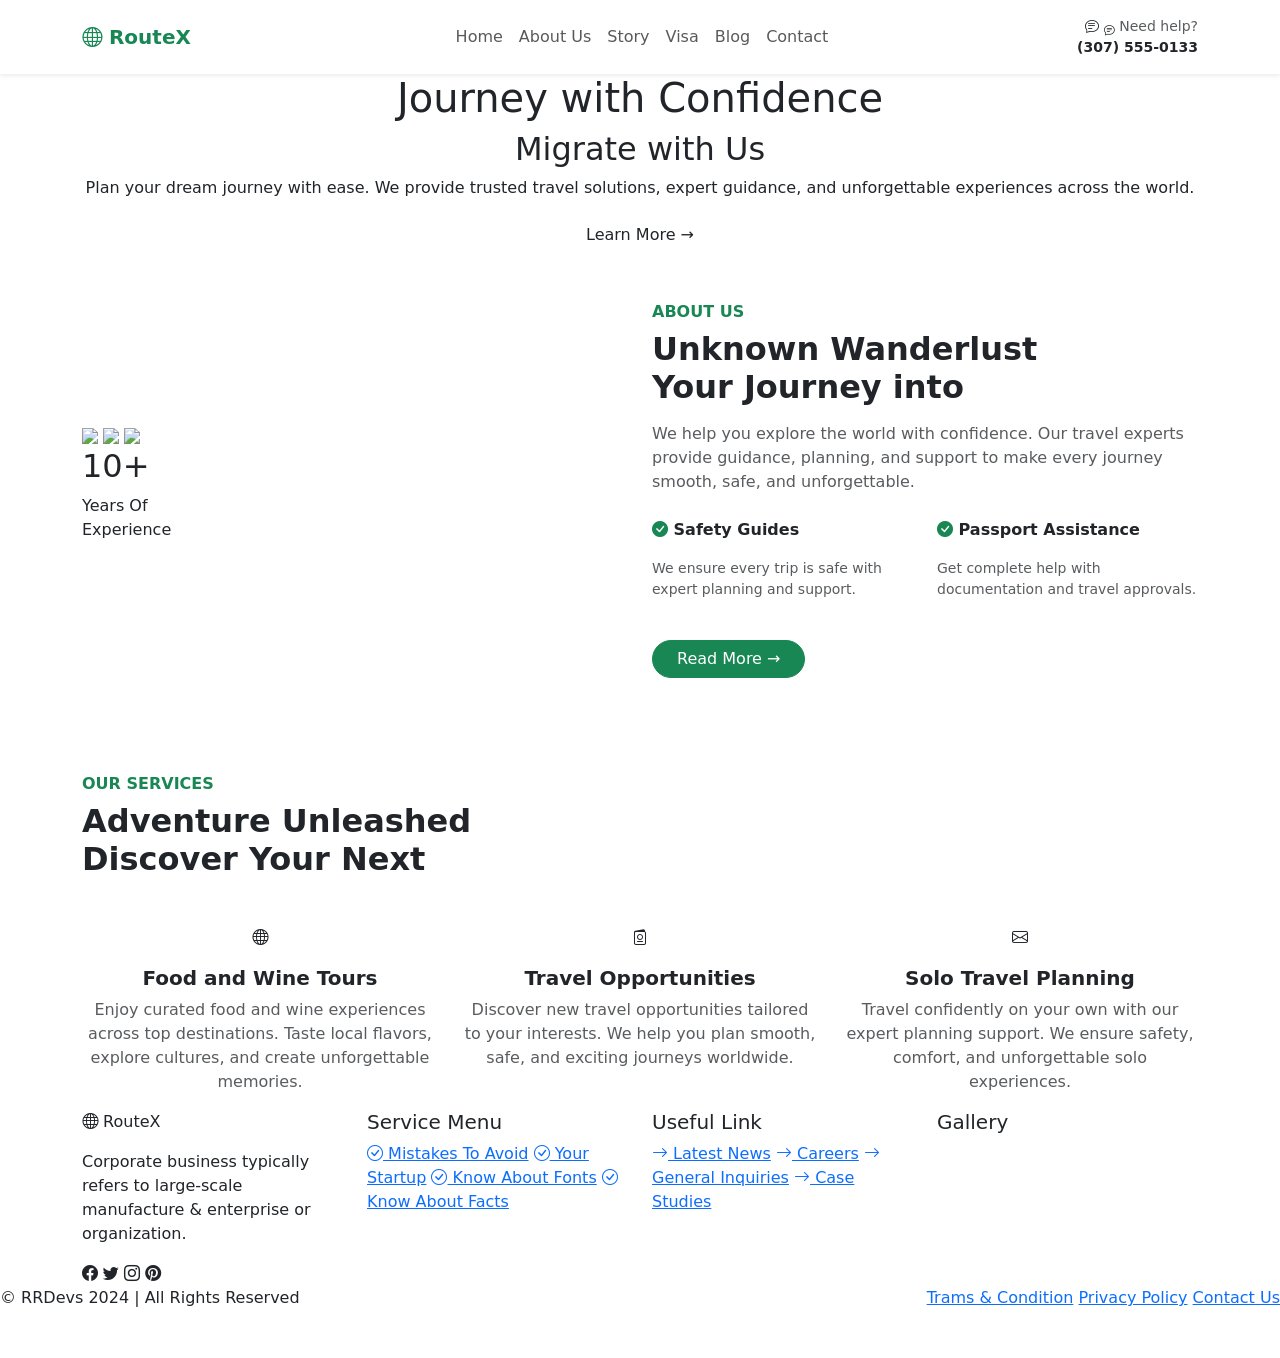
==== index..html @ 97e517a1 "Add files via upload" ====
<!DOCTYPE html>
<html lang="en">
<head>
<meta charset="UTF-8">
<meta name="viewport" content="width=device-width, initial-scale=1.0">

<title>RouteX Travel</title>

<!-- Bootstrap -->
<link href="https://cdn.jsdelivr.net/npm/bootstrap@5.3.0/dist/css/bootstrap.min.css" rel="stylesheet">

<!-- Icons -->
<link href="https://cdn.jsdelivr.net/npm/bootstrap-icons@1.11.3/font/bootstrap-icons.css" rel="stylesheet">

<!-- Custom CSS -->
<link rel="stylesheet" href="style34.css">

</head>

<body>

<!-- HEADER -->
<header class="navbar navbar-expand-lg bg-white shadow-sm py-3">
<div class="container">

<a class="navbar-brand fw-bold text-success" href="#">
<i class="bi bi-globe"></i> RouteX
</a>

<button class="navbar-toggler" data-bs-toggle="collapse" data-bs-target="#nav">
<span class="navbar-toggler-icon"></span>
</button>

<div class="collapse navbar-collapse" id="nav">

<ul class="navbar-nav mx-auto">
<li class="nav-item"><a class="nav-link" href="#">Home</a></li>
<li class="nav-item"><a class="nav-link" href="#">About Us</a></li>
<li class="nav-item"><a class="nav-link" href="#">Story</a></li>
<li class="nav-item"><a class="nav-link" href="#">Visa</a></li>
<li class="nav-item"><a class="nav-link" href="#">Blog</a></li>
<li class="nav-item"><a class="nav-link" href="#">Contact</a></li>
</ul>

<div class="d-flex align-items-center gap-3">
<div class="text-end small">
  <span><i class="bi bi-chat-text"></i></span>
  <sub><i class="bi bi-chat-text"></i></sub>
<span class="text-muted">Need help?</span><br>
<strong>(307) 555-0133</strong>
</div>
</div>

</div>
</div>
</header>


<!-- HERO SECTION -->
<section class="hero">

<div class="overlay"></div>

<div class="container hero-content text-center">

<h1 class="main-title">
Journey with Confidence
</h1>

<h2 class="sub-title">
Migrate with Us
</h2>

<p class="hero-text">
Plan your dream journey with ease. We provide trusted travel solutions,
expert guidance, and unforgettable experiences across the world.
</p>

<button class="btn hero-btn">
Learn More →
</button>

</div>

</section>
<!-- ABOUT SECTION -->
<section class="about-section py-5">
<div class="container">
<div class="row align-items-center">

<!-- LEFT IMAGES -->
<div class="col-md-6 position-relative about-images">

<img src="https://images.unsplash.com/photo-1773723055881-6bd2a4f85cea?w"class="img1">

<img src="https://images.unsplash.com/photo-1521737604893-d14cc237f11d"
class="img2">

<img src="https://images.unsplash.com/photo-1573164713714-d95e436ab8d6"
class="img3">

<div class="experience-box">
<h2>10+</h2>
<p>Years Of<br>Experience</p>
</div>

</div>


<!-- RIGHT CONTENT -->
<div class="col-md-6">

<h6 class="text-success fw-bold mb-2">ABOUT US</h6>

<h2 class="fw-bold mb-3">
Unknown Wanderlust <br>
Your Journey into
</h2>

<p class="text-muted mb-4">
We help you explore the world with confidence. Our travel experts
provide guidance, planning, and support to make every journey smooth,
safe, and unforgettable.
</p>

<div class="row mb-4">

<div class="col-6">
<p class="fw-semibold">
<i class="bi bi-check-circle-fill text-success"></i>
Safety Guides
</p>
<p class="text-muted small">
We ensure every trip is safe with expert planning and support.
</p>
</div>

<div class="col-6">
<p class="fw-semibold">
<i class="bi bi-check-circle-fill text-success"></i>
Passport Assistance
</p>
<p class="text-muted small">
Get complete help with documentation and travel approvals.
</p>
</div>

</div>

<button class="btn btn-success rounded-pill px-4">
Read More →
</button>

</div>

</div>
</div>
</section>
<!-- SERVICES SECTION -->
<section class="services-section py-5">
<div class="container">

<!-- TITLE -->
<div class="mb-5">
<h6 class="text-success fw-bold">OUR SERVICES</h6>
<h2 class="fw-bold service-title">
Adventure Unleashed <br> Discover Your Next
</h2>
</div>

<!-- CARDS -->
<div class="row g-4">

<!-- CARD 1 -->
<div class="col-md-4">
<div class="service-card text-center">

<div class="icon-box">
<i class="bi bi-globe"></i>
</div>

<h5 class="fw-bold mt-3">Food and Wine Tours</h5>

<p class="text-muted">
Enjoy curated food and wine experiences across top destinations.
Taste local flavors, explore cultures, and create unforgettable memories.
</p>

</div>
</div>

<!-- CARD 2 -->
<div class="col-md-4">
<div class="service-card text-center">

<div class="icon-box">
<i class="bi bi-passport"></i>
</div>

<h5 class="fw-bold mt-3">Travel Opportunities</h5>

<p class="text-muted">
Discover new travel opportunities tailored to your interests.
We help you plan smooth, safe, and exciting journeys worldwide.
</p>

</div>
</div>

<!-- CARD 3 -->
<div class="col-md-4">
<div class="service-card text-center">

<div class="icon-box">
<i class="bi bi-envelope"></i>
</div>

<h5 class="fw-bold mt-3">Solo Travel Planning</h5>

<p class="text-muted">
Travel confidently on your own with our expert planning support.
We ensure safety, comfort, and unforgettable solo experiences.
</p>

</div>
</div>

</div>

</div>
<!-- Footer -->
<footer class="footer">
  <div class="container">
    <div class="row">

      <!-- Logo + About -->
      <div class="col-md-3">
        <div class="logo mb-3">
          <i class="bi bi-globe"></i> RouteX
        </div>
        <p>
          Corporate business typically refers to large-scale manufacture & enterprise or organization.
        </p>

        <div class="social-icons mt-3">
          <i class="bi bi-facebook"></i>
          <i class="bi bi-twitter"></i>
          <i class="bi bi-instagram"></i>
          <i class="bi bi-pinterest"></i>
        </div>
      </div>

      <!-- Service Menu -->
      <div class="col-md-3">
        <h5>Service Menu</h5>
        <a href="#"><i class="bi bi-check-circle"></i> Mistakes To Avoid</a>
        <a href="#"><i class="bi bi-check-circle"></i> Your Startup</a>
        <a href="#"><i class="bi bi-check-circle"></i> Know About Fonts</a>
        <a href="#"><i class="bi bi-check-circle"></i> Know About Facts</a>
      </div>

      <!-- Useful Links -->
      <div class="col-md-3">
        <h5>Useful Link</h5>
        <a href="#"><i class="bi bi-arrow-right"></i> Latest News</a>
        <a href="#"><i class="bi bi-arrow-right"></i> Careers</a>
        <a href="#"><i class="bi bi-arrow-right"></i> General Inquiries</a>
        <a href="#"><i class="bi bi-arrow-right"></i> Case Studies</a>
      </div>

      <!-- Gallery -->
       <!-- Gallery -->
      <div class="col-md-3">
        <h5>Gallery</h5>
        <div class="row gallery">
          <div class="col-4"><img src="https://plus.unsplash.com/premium_photo-1733760125440-e20199e6dc11?w" alt=""></div>
          <div class="col-4"><img src="https://images.unsplash.com/photo-1773060897328-9091387ec521?w=" alt=""></div>
          <div class="col-4"><img src="https://images.unsplash.com/photo-1774084930632-fe6b5d7f785f?w=" alt=""></div>
          <div class="col-4"><img src="https://images.unsplash.com/photo-1773311583232-0a5765cf08ac?w=" alt=""></div>
          <div class="col-4"><img src="https://images.unsplash.com/photo-1773613007108-59908c91e6c9?w=" alt=""></div>
          <div class="col-4"><img src=https://media.istockphoto.com/id/843542714/photo/travel-destination" alt=""></div>
        </div>
      </div>

    </div>
  </div>

    <!-- Bottom -->
    <div class="footer-bottom d-flex justify-content-between flex-wrap">
      <div>© RRDevs 2024 | All Rights Reserved</div>
      <div>
        <a href="#">Trams & Condition</a>
        <a href="#">Privacy Policy</a>
        <a href="#">Contact Us</a>
      </div>
    </div>

  </div>
</footer>



<!-- Bootstrap JS -->
<script src="https://cdn.jsdelivr.net/npm/bootstrap@5.3.0/dist/js/bootstrap.bundle.min.js"></script>

</body>
</html>
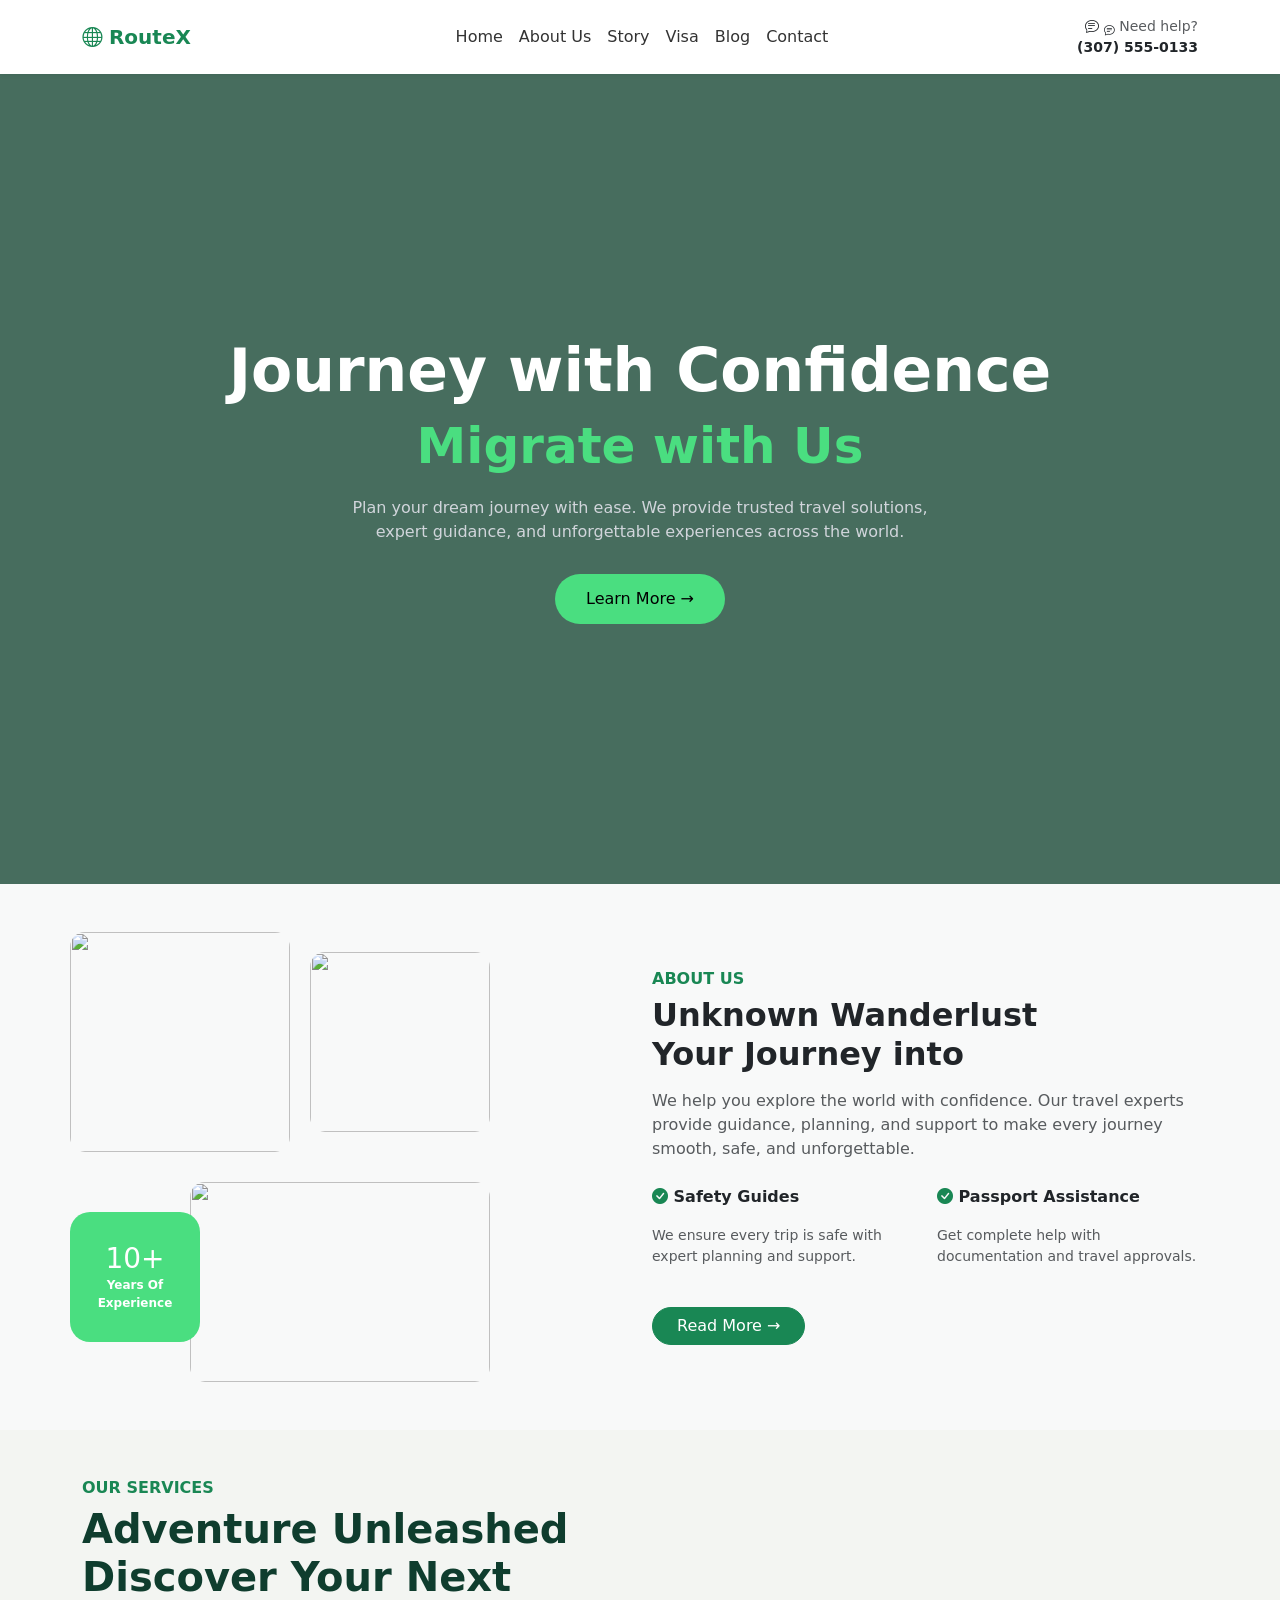
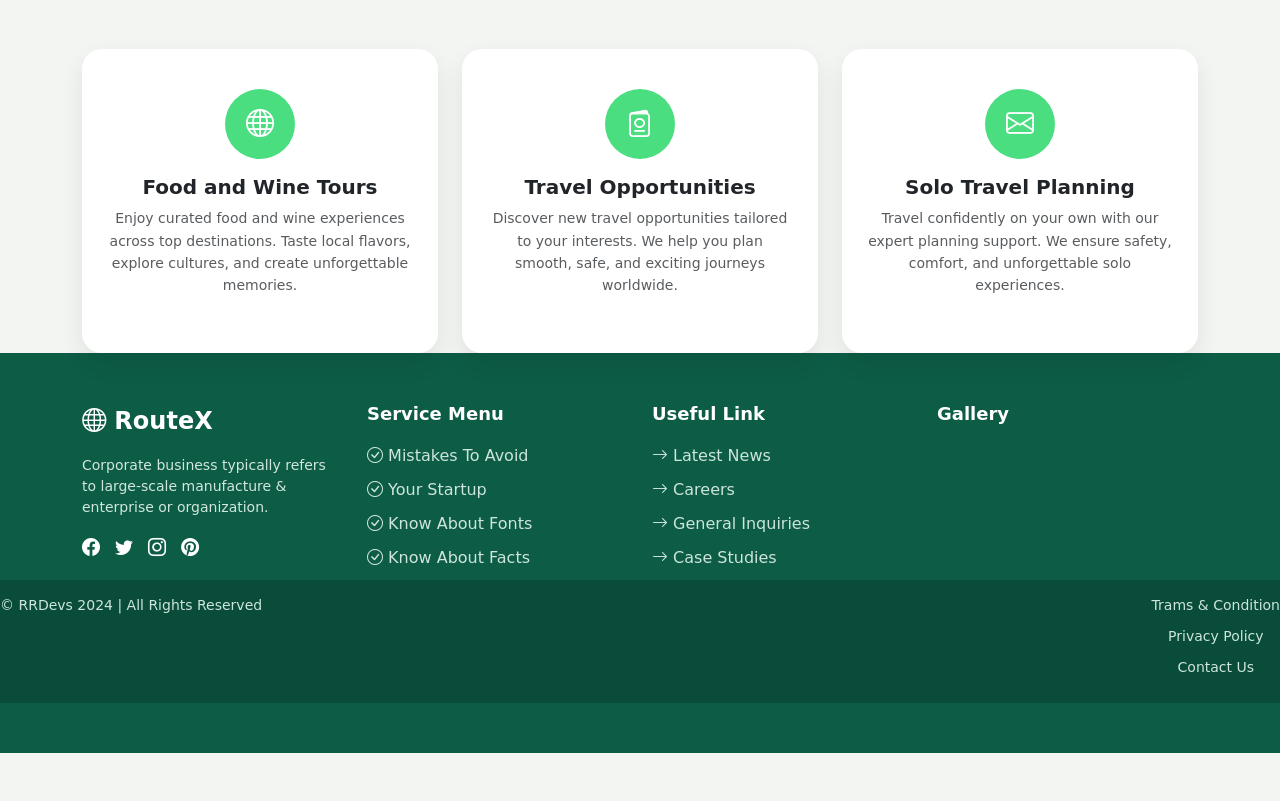
==== commit 2b119b06: "Add files via upload" ====
--- a/index..html
+++ b/index..html
@@ -278,8 +278,8 @@
           <div class="col-4"><img src="https://images.unsplash.com/photo-1773060897328-9091387ec521?w=" alt=""></div>
           <div class="col-4"><img src="https://images.unsplash.com/photo-1774084930632-fe6b5d7f785f?w=" alt=""></div>
           <div class="col-4"><img src="https://images.unsplash.com/photo-1773311583232-0a5765cf08ac?w=" alt=""></div>
-          <div class="col-4"><img src="https://images.unsplash.com/photo-1773613007108-59908c91e6c9?w=" alt=""></div>
-          <div class="col-4"><img src=https://media.istockphoto.com/id/843542714/photo/travel-destination" alt=""></div>
+          <div class="col-4"><img src="https://images.unsplash.com/photo-1520250497591-112f2f40a3f4?w=50" alt=""></div>
+          <div class="col-4"><img src="https://images.unsplash.com/photo-1578592439618-cbe39942ff0a?w=500" alt=""></div>
         </div>
       </div>
 
--- a/style34.css
+++ b/style34.css
@@ -0,0 +1,290 @@
+
+
+/* HERO SECTION */
+.hero {
+  position: relative;
+  height: 90vh;
+  background: url('https://images.unsplash.com/photo-1506765515384-028b60a970df') no-repeat center center/cover;
+  display: flex;
+  align-items: center;
+}
+
+/* DARK GREEN OVERLAY */
+.overlay {
+  position: absolute;
+  width: 100%;
+  height: 100%;
+  background: rgba(10, 60, 40, 0.75);
+}
+
+/* CONTENT */
+.hero-content {
+  position: relative;
+  color: white;
+  z-index: 2;
+}
+
+/* TITLE */
+.main-title {
+  font-size: 60px;
+  font-weight: 700;
+  margin-bottom: 10px;
+}
+
+/* GREEN TEXT */
+.sub-title {
+  font-size: 50px;
+  font-weight: 700;
+  color: #4ade80;
+  margin-bottom: 20px;
+}
+
+/* PARAGRAPH */
+.hero-text {
+  max-width: 600px;
+  margin: auto;
+  font-size: 16px;
+  color: #d1d5db;
+  margin-bottom: 30px;
+}
+
+/* BUTTON */
+.hero-btn {
+  background: #4ade80;
+  color: black;
+  padding: 12px 30px;
+  border-radius: 30px;
+  font-weight: 500;
+}
+
+.hero-btn:hover {
+  background: #22c55e;
+  color: white;
+}
+
+/* NAVBAR LINK STYLE */
+.nav-link {
+  color: #333;
+  font-weight: 500;
+}
+
+.nav-link:hover {
+  color: #16a34a;
+}
+/* ABOUT SECTION */
+.about-section {
+  background: #f8f9f9;
+}
+
+/* IMAGE LAYOUT */
+.about-images {
+  min-height: 450px;
+}
+
+/* IMAGE STYLES */
+.about-images img {
+  border-radius: 15px;
+  object-fit: cover;
+  position: absolute;
+}
+
+/* TOP LEFT IMAGE */
+.img1 {
+  width: 220px;
+  height: 220px;
+  top: 0;
+  left: 0;
+}
+
+/* TOP RIGHT IMAGE */
+.img2 {
+  width: 180px;
+  height: 180px;
+  top: 20px;
+  left: 240px;
+}
+
+/* BOTTOM IMAGE */
+.img3 {
+  width: 300px;
+  height: 200px;
+  bottom: 0;
+  left: 120px;
+}
+
+/* GREEN EXPERIENCE BOX */
+.experience-box {
+  position: absolute;
+  bottom: 40px;
+  left: 0;
+  background: #4ade80;
+  color: white;
+  width: 130px;
+  height: 130px;
+  border-radius: 20px;
+  display: flex;
+  flex-direction: column;
+  justify-content: center;
+  align-items: center;
+  font-weight: bold;
+}
+
+.experience-box h2 {
+  margin: 0;
+  font-size: 28px;
+}
+
+.experience-box p {
+  margin: 0;
+  font-size: 12px;
+  text-align: center;
+}
+/* SERVICES SECTION */
+.services-section {
+  background: #f3f5f2;
+}
+
+/* TITLE */
+.service-title {
+  font-size: 40px;
+  color: #0f3d2e;
+}
+
+/* CARD */
+.service-card {
+  background: white;
+  padding: 40px 25px;
+  border-radius: 20px;
+  box-shadow: 0 10px 25px rgba(0,0,0,0.08);
+  transition: 0.3s;
+}
+
+/* HOVER EFFECT */
+.service-card:hover {
+  transform: translateY(-8px);
+}
+
+/* ICON CIRCLE */
+.icon-box {
+  width: 70px;
+  height: 70px;
+  background: #4ade80;
+  color: white;
+  font-size: 28px;
+  border-radius: 50%;
+  display: flex;
+  align-items: center;
+  justify-content: center;
+  margin: auto;
+}
+
+/* TEXT */
+.service-card p {
+  font-size: 14px;
+  line-height: 1.6;
+}
+body {
+    margin: 0;
+    padding: 0;
+}
+
+.footer {
+    background-color: #0b5d3b;
+    color: #ffffff;
+    padding: 60px 0 20px;
+}
+
+.footer h5 {
+    font-size: 18px;
+    font-weight: 600;
+    margin-bottom: 20px;
+}
+
+.footer p {
+    font-size: 14px;
+    color: #d1e7dd;
+}
+
+.footer ul {
+    list-style: none;
+    padding: 0;
+}
+
+.footer ul li {
+    margin-bottom: 10px;
+    font-size: 14px;
+}
+
+.footer ul li i {
+    color: #7ed957;
+    margin-right: 8px;
+}
+
+.footer a {
+    text-decoration: none;
+    color: #d1e7dd;
+}
+
+.footer a:hover {
+    color: #ffffff;
+}
+
+.social-icons a {
+    color: #ffffff;
+    margin-right: 10px;
+    font-size: 16px;
+}
+
+.footer {
+      background-color: #0d5c46;
+      color: #fff;
+      padding: 50px 0;
+    }
+
+    .footer h5 {
+      font-weight: 600;
+      margin-bottom: 20px;
+    }
+
+    .footer a {
+      color: #cde5dc;
+      text-decoration: none;
+      display: block;
+      margin-bottom: 10px;
+      transition: 0.3s;
+    }
+
+    .footer a:hover {
+      color: #fff;
+      padding-left: 5px;
+    }
+
+    .footer .logo {
+      font-size: 24px;
+      font-weight: bold;
+    }
+
+    .social-icons i {
+      font-size: 18px;
+      margin-right: 10px;
+      cursor: pointer;
+      transition: 0.3s;
+    }
+
+    .social-icons i:hover {
+      color: #a6f0d0;
+    }
+
+    .gallery img {
+      width: 100%;
+      border-radius: 8px;
+      margin-bottom: 10px;
+    }
+
+    .footer-bottom {
+      background-color: #084c39;
+      padding: 15px 0;
+      font-size: 14px;
+      text-align: center;
+      color: #cde5dc;
+    }
